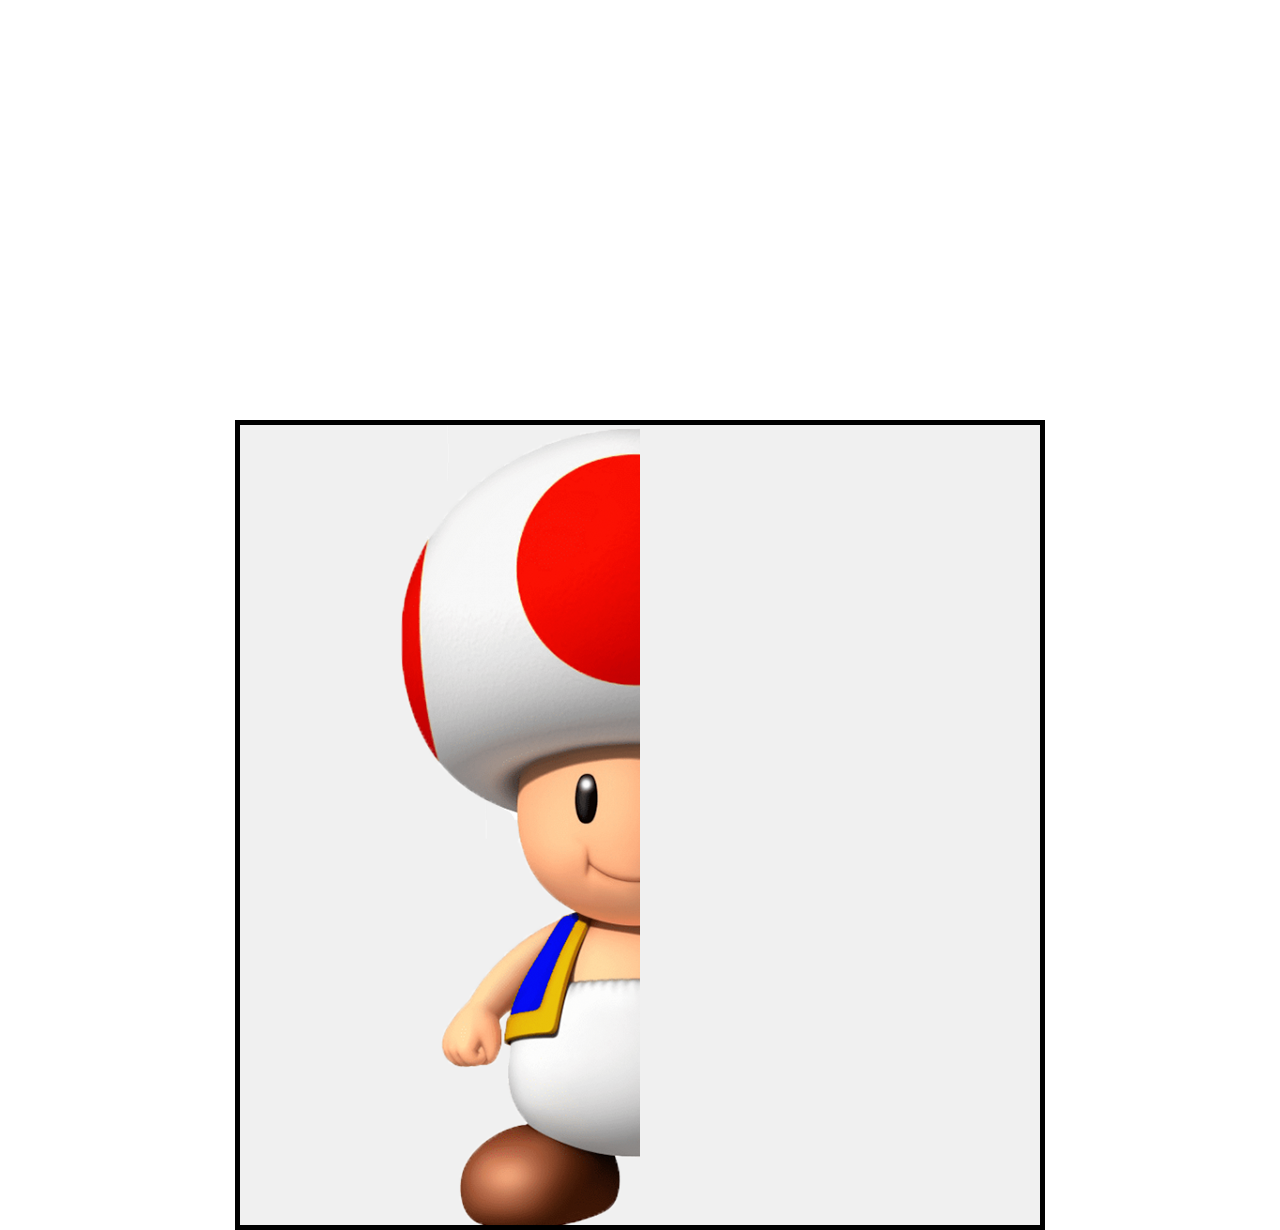
==== Demo2/index.html @ d7614131 "Created Demo2" ====
<!DOCTYPE html>
<html lang="en">

<head>
  <script src="p5.js"></script>
  <script src="p5.sound.min.js"></script>
  <link rel="stylesheet" type="text/css" href="style.css">
  <meta charset="utf-8">
  <script src="sketch.js"></script>
</head>

<body text = "white">

  <h1>Symmetry Drawing</h1>
  <h2>Draw the missing half of the image!</h2>
  <h3>Hit "S" to Save your drawing after you are done!</h3>
  <h3>Hit "C" to Clear your drawing.</h3>
  <p>Each time you reload the page a different image will appear for you to draw!</p>


</body>

</html>
---- Demo2/style.css ----
html {
  margin: 0;
  padding 0;
}


body {
  background-image: url('WoodBackground.png');
  margin: 100px auto 0 auto;
  width: 80%;
  text-align: center;
  font-family: "Arial black",Gadget, sans-serif;
}

canvas {
  margin: 0 auto 0 auto;
  display: block;
  border: 5px solid black;
}
h1 {
  font-size: 80px;

}

h2 {
  font-size: 30px;
}
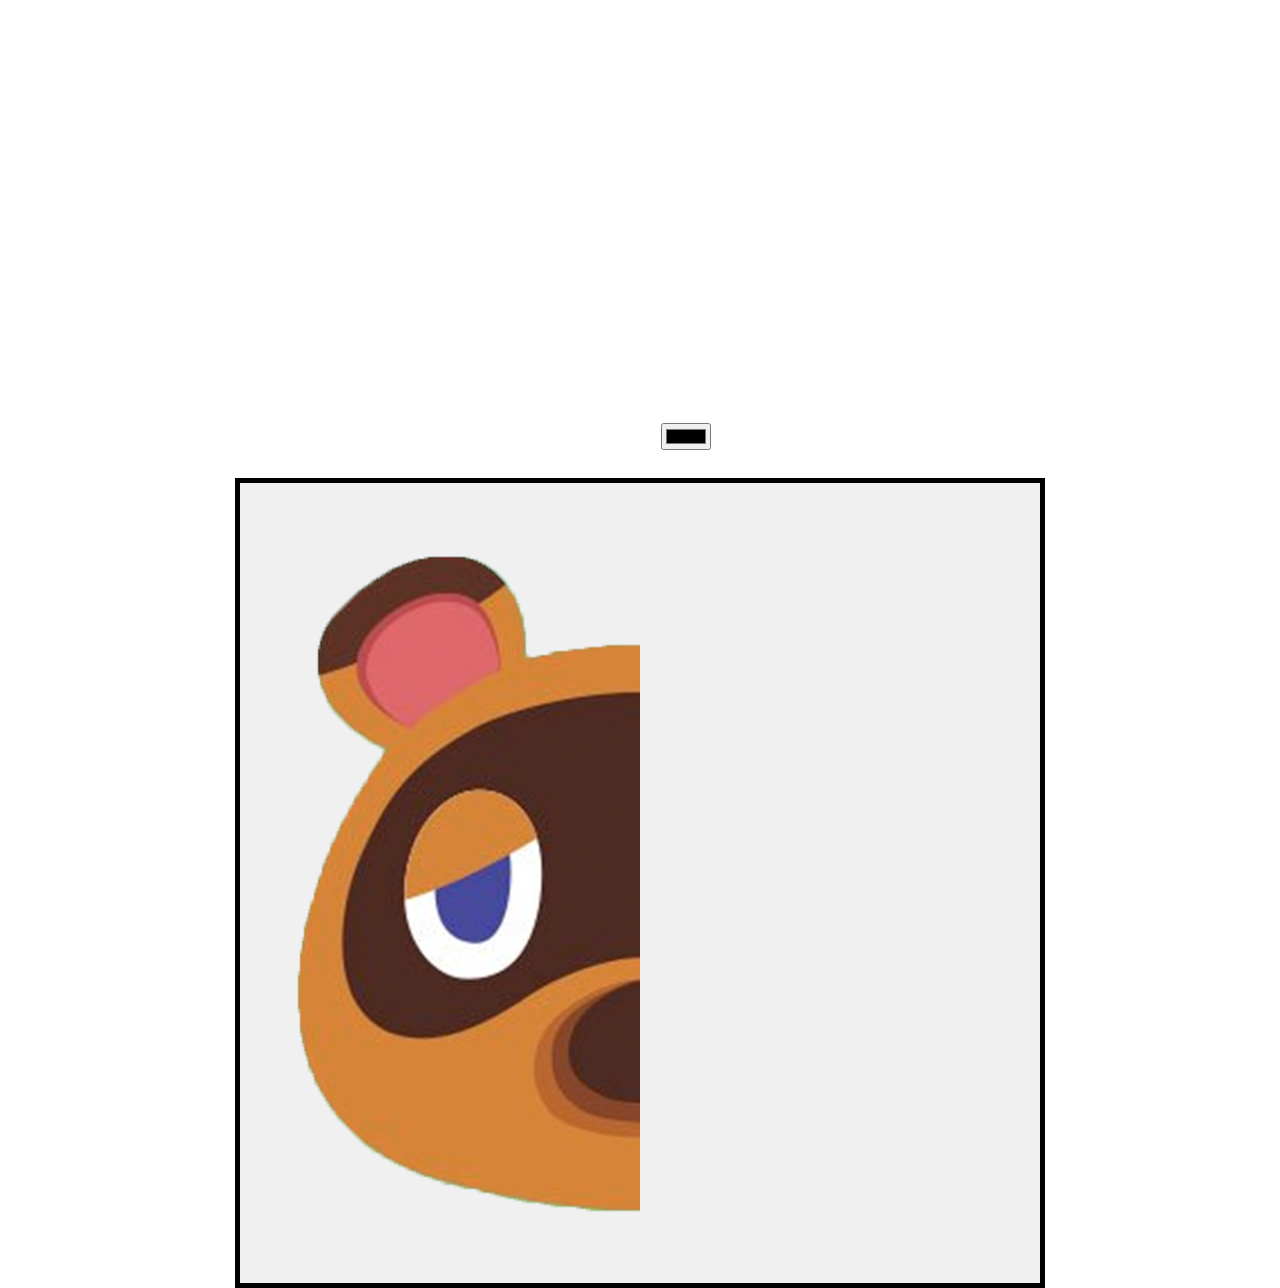
==== commit 5f2ebb54: "Implemented stroke color picker" ====
--- a/Demo2/index.html
+++ b/Demo2/index.html
@@ -17,7 +17,12 @@
   <h3>Hit "C" to Clear your drawing.</h3>
   <p>Each time you reload the page a different image will appear for you to draw!</p>
 
-
+  <table class="center">
+    <tr>
+      <td>Stroke Color</td>
+      <td><div id="colorPicker"/></td>
+    </tr>
+  </table>
 </body>
 
 </html>
--- a/Demo2/style.css
+++ b/Demo2/style.css
@@ -2,7 +2,6 @@
   margin: 0;
   padding 0;
 }
-
 
 body {
   background-image: url('WoodBackground.png');
@@ -13,15 +12,20 @@
 }
 
 canvas {
-  margin: 0 auto 0 auto;
+  margin: 25px auto 0 auto;
   display: block;
   border: 5px solid black;
 }
+
 h1 {
   font-size: 80px;
-
 }
 
 h2 {
   font-size: 30px;
 }
+
+.center {
+  margin-left: auto;
+  margin-right: auto;
+}
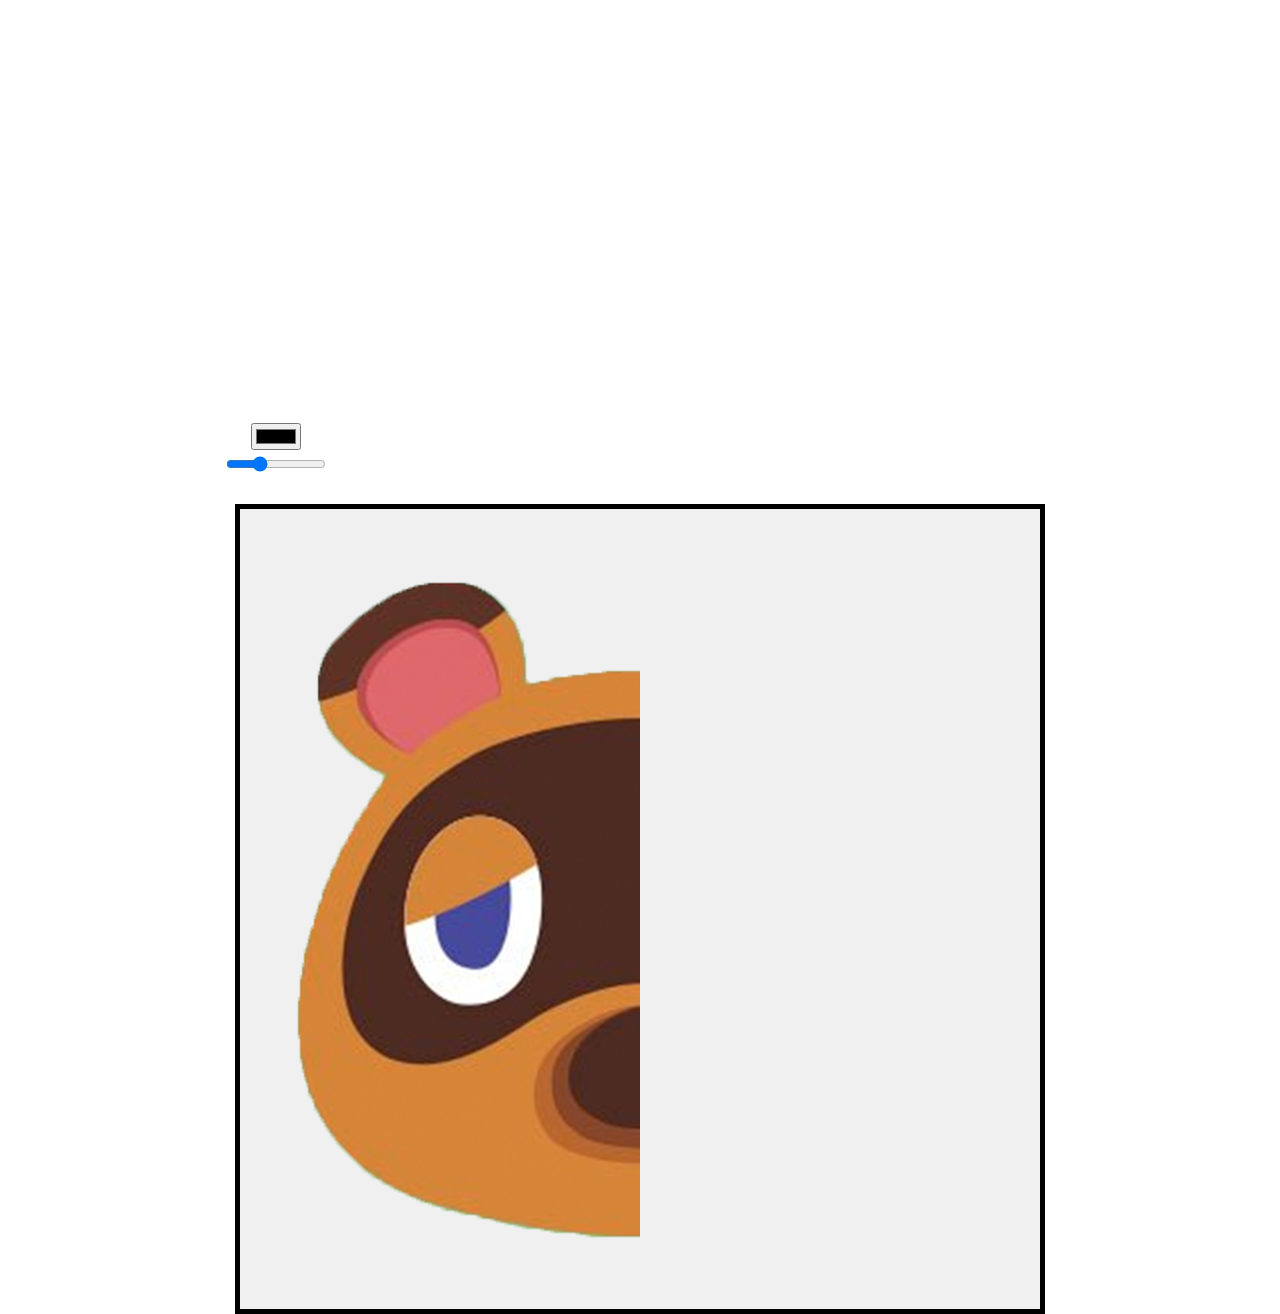
==== commit 18d7709e: "Implemented stroke weight slider" ====
--- a/Demo2/index.html
+++ b/Demo2/index.html
@@ -22,6 +22,10 @@
       <td>Stroke Color</td>
       <td><div id="colorPicker"/></td>
     </tr>
+    <tr>
+      <td>Stroke Size</td>
+      <td><div id="strokeSlider"/></td>
+    </tr>
   </table>
 </body>
 
--- a/Demo2/style.css
+++ b/Demo2/style.css
@@ -24,8 +24,3 @@
 h2 {
   font-size: 30px;
 }
-
-.center {
-  margin-left: auto;
-  margin-right: auto;
-}
